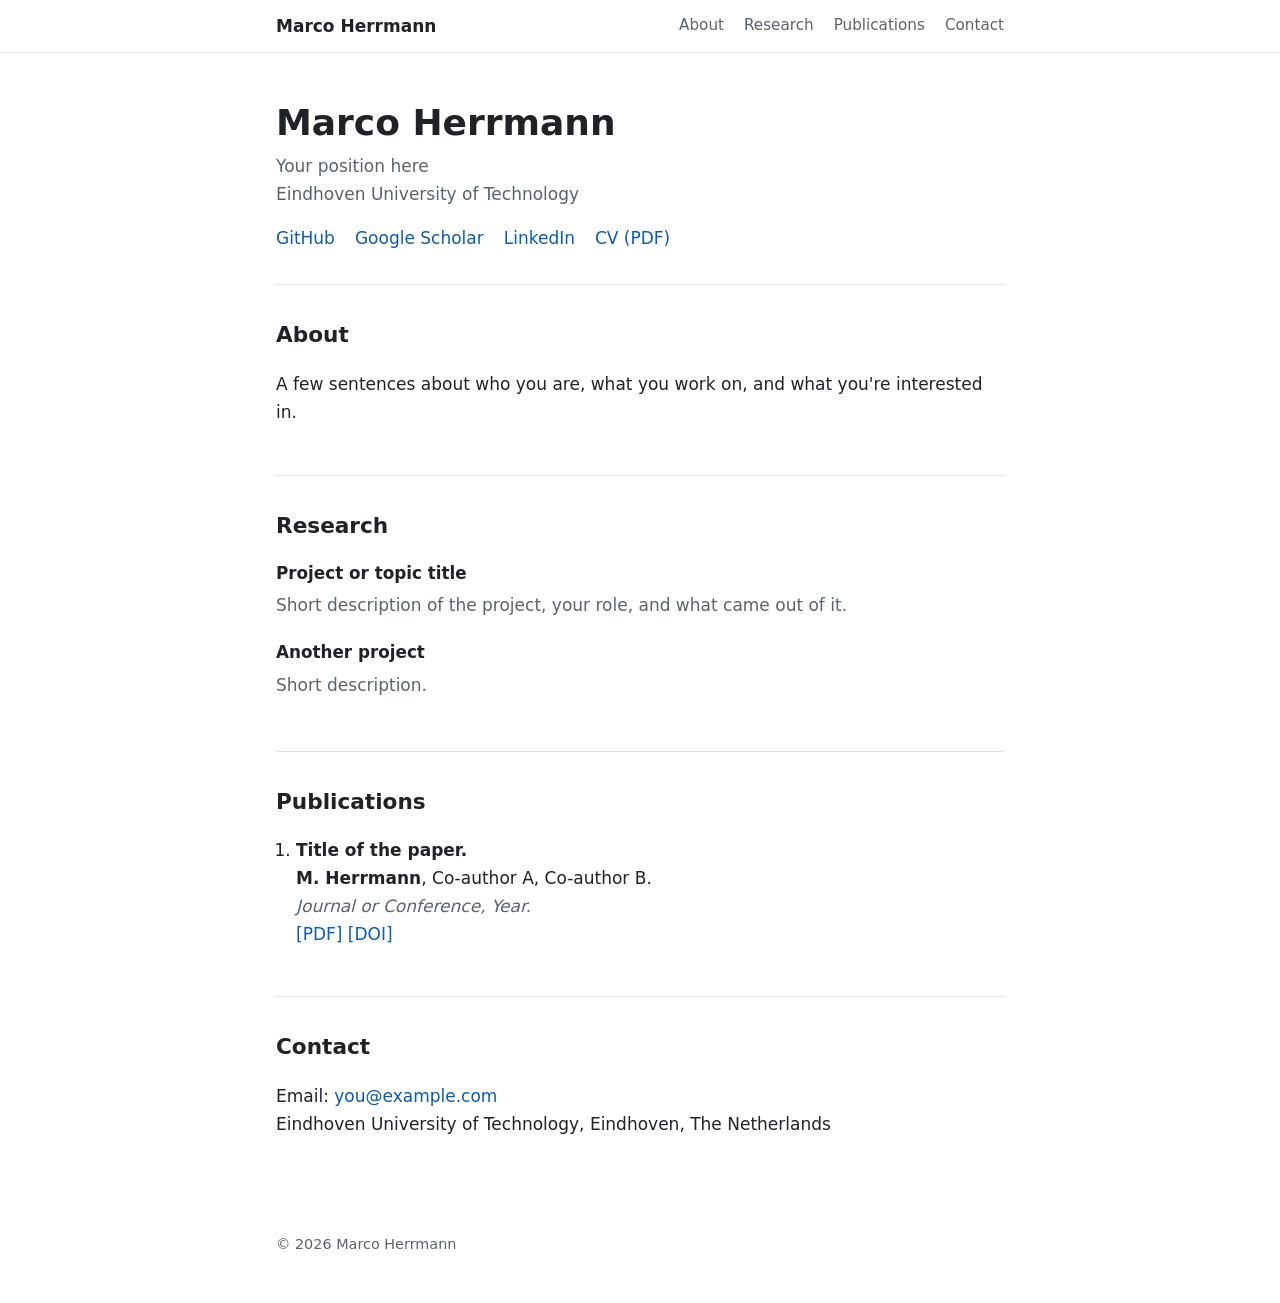
==== index.html @ 1902dc76 "Add personal homepage Static single-page site (HTML/CSS, no build step) with About, Research, Public" ====
<!DOCTYPE html>
<html lang="en">
<head>
  <meta charset="utf-8">
  <meta name="viewport" content="width=device-width, initial-scale=1">
  <title>Marco Herrmann</title>
  <meta name="description" content="Personal homepage of Marco Herrmann, Eindhoven University of Technology.">
  <link rel="stylesheet" href="style.css">
</head>
<body>
  <header class="site-header">
    <nav>
      <a class="brand" href="#top">Marco Herrmann</a>
      <ul>
        <li><a href="#about">About</a></li>
        <li><a href="#research">Research</a></li>
        <li><a href="#publications">Publications</a></li>
        <li><a href="#contact">Contact</a></li>
      </ul>
    </nav>
  </header>

  <main id="top">
    <section class="hero">
      <!-- To add a photo: put it at images/profile.jpg and uncomment the next line -->
      <!-- <img class="avatar" src="images/profile.jpg" alt="Marco Herrmann"> -->
      <div>
        <h1>Marco Herrmann</h1>
        <p class="subtitle">
          <!-- TODO: your position, e.g. "PhD candidate" -->
          Your position here<br>
          Eindhoven University of Technology
        </p>
        <p class="links">
          <a href="https://github.com/Marco-Herrmann">GitHub</a>
          <!-- TODO: add or remove links -->
          <a href="#">Google Scholar</a>
          <a href="#">LinkedIn</a>
          <a href="#">CV (PDF)</a>
        </p>
      </div>
    </section>

    <section id="about">
      <h2>About</h2>
      <p>
        <!-- TODO: replace with a short bio -->
        A few sentences about who you are, what you work on, and what you're interested in.
      </p>
    </section>

    <section id="research">
      <h2>Research</h2>
      <!-- TODO: replace with your research topics or projects -->
      <article class="item">
        <h3>Project or topic title</h3>
        <p>Short description of the project, your role, and what came out of it.</p>
      </article>
      <article class="item">
        <h3>Another project</h3>
        <p>Short description.</p>
      </article>
    </section>

    <section id="publications">
      <h2>Publications</h2>
      <!-- TODO: replace with your publications, newest first -->
      <ol class="pubs">
        <li>
          <span class="pub-title">Title of the paper.</span>
          <span class="pub-authors"><strong>M. Herrmann</strong>, Co-author A, Co-author B.</span>
          <span class="pub-venue">Journal or Conference, Year.</span>
          <a href="#">[PDF]</a> <a href="#">[DOI]</a>
        </li>
      </ol>
    </section>

    <section id="contact">
      <h2>Contact</h2>
      <p>
        <!-- TODO: add your email and office address -->
        Email: <a href="mailto:you@example.com">you@example.com</a><br>
        Eindhoven University of Technology, Eindhoven, The Netherlands
      </p>
    </section>
  </main>

  <footer>
    <p>&copy; <span id="year">2026</span> Marco Herrmann</p>
  </footer>
  <script>document.getElementById('year').textContent = new Date().getFullYear();</script>
</body>
</html>
---- style.css ----
:root {
  --bg: #ffffff;
  --fg: #1f2328;
  --muted: #59636e;
  --accent: #0b5cad;
  --border: #d8dee4;
  --max: 760px;
}

@media (prefers-color-scheme: dark) {
  :root {
    --bg: #0f1216;
    --fg: #e6e8eb;
    --muted: #9aa4af;
    --accent: #6cb6ff;
    --border: #2b323b;
  }
}

* { box-sizing: border-box; }

html { scroll-behavior: smooth; scroll-padding-top: 4rem; }

body {
  margin: 0;
  background: var(--bg);
  color: var(--fg);
  font: 17px/1.65 system-ui, -apple-system, "Segoe UI", Roboto, sans-serif;
}

a { color: var(--accent); text-decoration: none; }
a:hover { text-decoration: underline; }

.site-header {
  position: sticky;
  top: 0;
  background: var(--bg);
  border-bottom: 1px solid var(--border);
  z-index: 10;
}

nav {
  max-width: var(--max);
  margin: 0 auto;
  padding: 0.75rem 1rem;
  display: flex;
  flex-wrap: wrap;
  align-items: center;
  justify-content: space-between;
  gap: 0.5rem 1.5rem;
}

nav .brand { color: var(--fg); font-weight: 600; }

nav ul {
  list-style: none;
  margin: 0;
  padding: 0;
  display: flex;
  flex-wrap: wrap;
  gap: 1.25rem;
  font-size: 0.95rem;
}

nav ul a { color: var(--muted); }
nav ul a:hover { color: var(--fg); text-decoration: none; }

main {
  max-width: var(--max);
  margin: 0 auto;
  padding: 0 1rem;
}

section { padding: 2rem 0; border-bottom: 1px solid var(--border); }
section:last-child { border-bottom: none; }

.hero {
  display: flex;
  align-items: center;
  gap: 2rem;
  padding-top: 3rem;
}

.avatar {
  width: 160px;
  height: 160px;
  border-radius: 50%;
  object-fit: cover;
  flex-shrink: 0;
}

h1 { font-size: 2.25rem; line-height: 1.2; margin: 0 0 0.5rem; }
h2 { font-size: 1.35rem; margin: 0 0 1rem; }
h3 { font-size: 1.05rem; margin: 0 0 0.25rem; }

.subtitle { color: var(--muted); margin: 0 0 1rem; }

.links { display: flex; flex-wrap: wrap; gap: 0.5rem 1.25rem; margin: 0; }

.item { margin-bottom: 1.25rem; }
.item p { margin: 0; color: var(--muted); }

.pubs { padding-left: 1.25rem; margin: 0; }
.pubs li { margin-bottom: 1rem; }
.pubs span { display: block; }
.pub-title { font-weight: 600; }
.pub-venue { color: var(--muted); font-style: italic; }

footer {
  max-width: var(--max);
  margin: 0 auto;
  padding: 2rem 1rem;
  color: var(--muted);
  font-size: 0.9rem;
}

@media (max-width: 560px) {
  .hero { flex-direction: column; align-items: flex-start; gap: 1.25rem; padding-top: 2rem; }
  .avatar { width: 120px; height: 120px; }
  h1 { font-size: 1.85rem; }
}
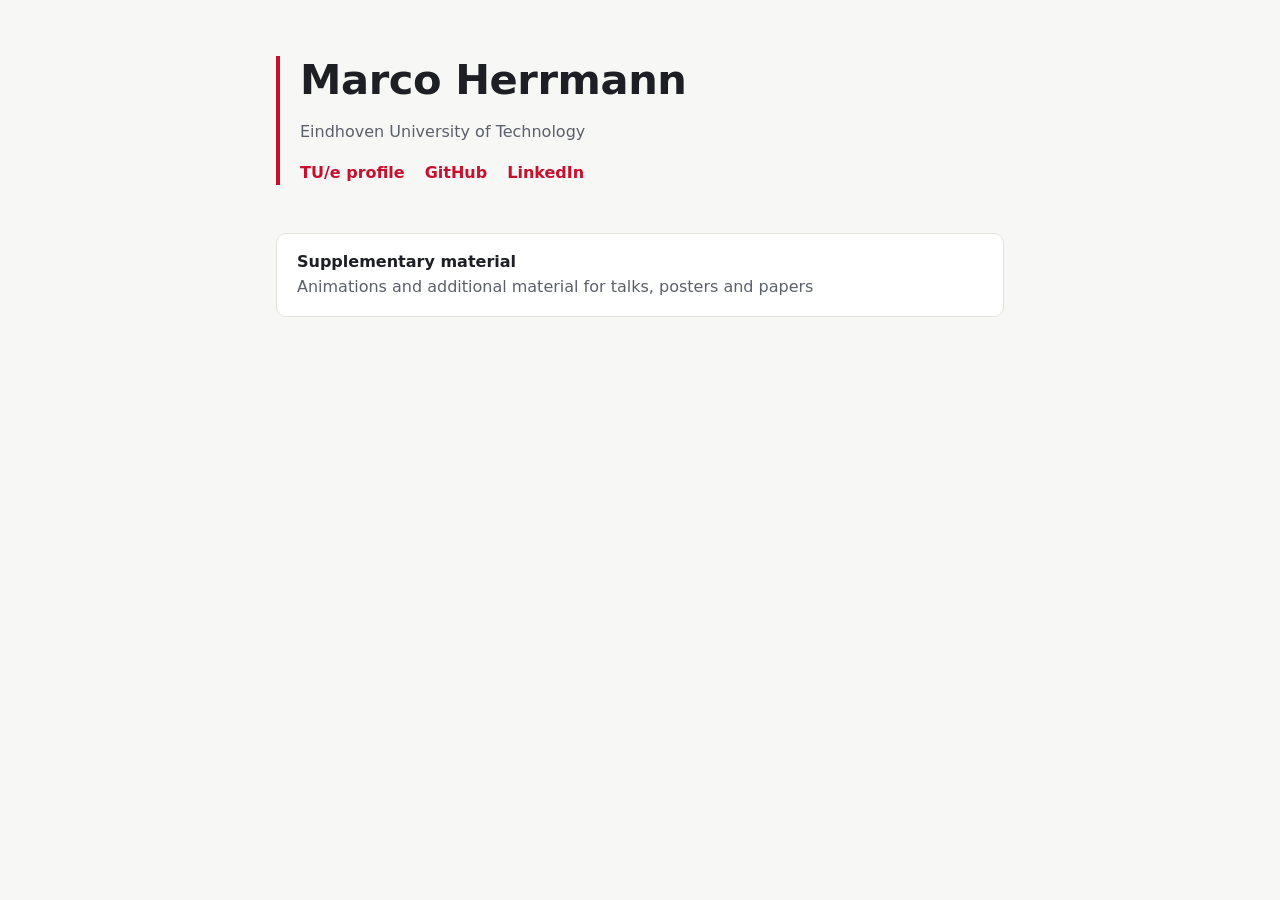
==== commit c33b032d: "Add TU/e profile, GitHub and LinkedIn links to homepage Co-Authored-By: Claude Opus 5.5 (1M context)" ====
--- a/index.html
+++ b/index.html
@@ -4,90 +4,90 @@
   <meta charset="utf-8">
   <meta name="viewport" content="width=device-width, initial-scale=1">
   <title>Marco Herrmann</title>
-  <meta name="description" content="Personal homepage of Marco Herrmann, Eindhoven University of Technology.">
-  <link rel="stylesheet" href="style.css">
+  <meta name="description" content="Marco Herrmann — Eindhoven University of Technology">
+  <style>
+    :root {
+      --bg: #f7f7f5;
+      --surface: #ffffff;
+      --text: #1d1f24;
+      --muted: #5c606b;
+      --border: #e2e2de;
+      --accent: #c8102e; /* TU/e red */
+    }
+    @media (prefers-color-scheme: dark) {
+      :root {
+        --bg: #16171b;
+        --surface: #1f2126;
+        --text: #ecedf0;
+        --muted: #a3a7b1;
+        --border: #30333a;
+        --accent: #ff5a6e;
+      }
+    }
+    * { box-sizing: border-box; }
+    body {
+      margin: 0;
+      background: var(--bg);
+      color: var(--text);
+      font: 16px/1.55 system-ui, -apple-system, "Segoe UI", Roboto, Helvetica, Arial, sans-serif;
+    }
+    main {
+      max-width: 760px;
+      margin: 0 auto;
+      padding: 56px 16px 64px;
+    }
+    header {
+      border-left: 4px solid var(--accent);
+      padding-left: 20px;
+      margin-bottom: 48px;
+    }
+    h1 {
+      font-size: clamp(1.75rem, 4vw, 2.6rem);
+      line-height: 1.15;
+      margin: 0 0 16px;
+      letter-spacing: -0.01em;
+    }
+    .affiliation { color: var(--muted); margin: 0; }
+    h2 {
+      font-size: 1.25rem;
+      margin: 0 0 20px;
+    }
+    a.card {
+      display: block;
+      background: var(--surface);
+      border: 1px solid var(--border);
+      border-radius: 10px;
+      padding: 16px 20px;
+      margin-bottom: 16px;
+      color: inherit;
+      text-decoration: none;
+    }
+    a.card:hover { border-color: var(--accent); }
+    .card strong { display: block; }
+    .card span { color: var(--muted); }
+    .links { display: flex; gap: 20px; margin: 16px 0 0; }
+    .links a { color: var(--accent); font-weight: 600; text-decoration: none; }
+    .links a:hover { text-decoration: underline; }
+  </style>
 </head>
 <body>
-  <header class="site-header">
-    <nav>
-      <a class="brand" href="#top">Marco Herrmann</a>
-      <ul>
-        <li><a href="#about">About</a></li>
-        <li><a href="#research">Research</a></li>
-        <li><a href="#publications">Publications</a></li>
-        <li><a href="#contact">Contact</a></li>
-      </ul>
-    </nav>
-  </header>
+  <main>
+    <header>
+      <h1>Marco Herrmann</h1>
+      <p class="affiliation">Eindhoven University of Technology</p>
+      <p class="links">
+        <a href="https://www.tue.nl/en/research/researchers/marco-herrmann">TU/e profile</a>
+        <a href="https://github.com/Marco-Herrmann">GitHub</a>
+        <a href="https://www.linkedin.com/in/marco-herrmann-734969144/">LinkedIn</a>
+      </p>
+    </header>
 
-  <main id="top">
-    <section class="hero">
-      <!-- To add a photo: put it at images/profile.jpg and uncomment the next line -->
-      <!-- <img class="avatar" src="images/profile.jpg" alt="Marco Herrmann"> -->
-      <div>
-        <h1>Marco Herrmann</h1>
-        <p class="subtitle">
-          <!-- TODO: your position, e.g. "PhD candidate" -->
-          Your position here<br>
-          Eindhoven University of Technology
-        </p>
-        <p class="links">
-          <a href="https://github.com/Marco-Herrmann">GitHub</a>
-          <!-- TODO: add or remove links -->
-          <a href="#">Google Scholar</a>
-          <a href="#">LinkedIn</a>
-          <a href="#">CV (PDF)</a>
-        </p>
-      </div>
-    </section>
-
-    <section id="about">
-      <h2>About</h2>
-      <p>
-        <!-- TODO: replace with a short bio -->
-        A few sentences about who you are, what you work on, and what you're interested in.
-      </p>
-    </section>
-
-    <section id="research">
-      <h2>Research</h2>
-      <!-- TODO: replace with your research topics or projects -->
-      <article class="item">
-        <h3>Project or topic title</h3>
-        <p>Short description of the project, your role, and what came out of it.</p>
-      </article>
-      <article class="item">
-        <h3>Another project</h3>
-        <p>Short description.</p>
-      </article>
-    </section>
-
-    <section id="publications">
-      <h2>Publications</h2>
-      <!-- TODO: replace with your publications, newest first -->
-      <ol class="pubs">
-        <li>
-          <span class="pub-title">Title of the paper.</span>
-          <span class="pub-authors"><strong>M. Herrmann</strong>, Co-author A, Co-author B.</span>
-          <span class="pub-venue">Journal or Conference, Year.</span>
-          <a href="#">[PDF]</a> <a href="#">[DOI]</a>
-        </li>
-      </ol>
-    </section>
-
-    <section id="contact">
-      <h2>Contact</h2>
-      <p>
-        <!-- TODO: add your email and office address -->
-        Email: <a href="mailto:you@example.com">you@example.com</a><br>
-        Eindhoven University of Technology, Eindhoven, The Netherlands
-      </p>
+    <section>
+      <a class="card" href="supplementary/">
+        <strong>Supplementary material</strong>
+        <span>Animations and additional material for talks, posters and papers</span>
+      </a>
     </section>
   </main>
-
-  <footer>
-    <p>&copy; <span id="year">2026</span> Marco Herrmann</p>
-  </footer>
-  <script>document.getElementById('year').textContent = new Date().getFullYear();</script>
 </body>
 </html>
